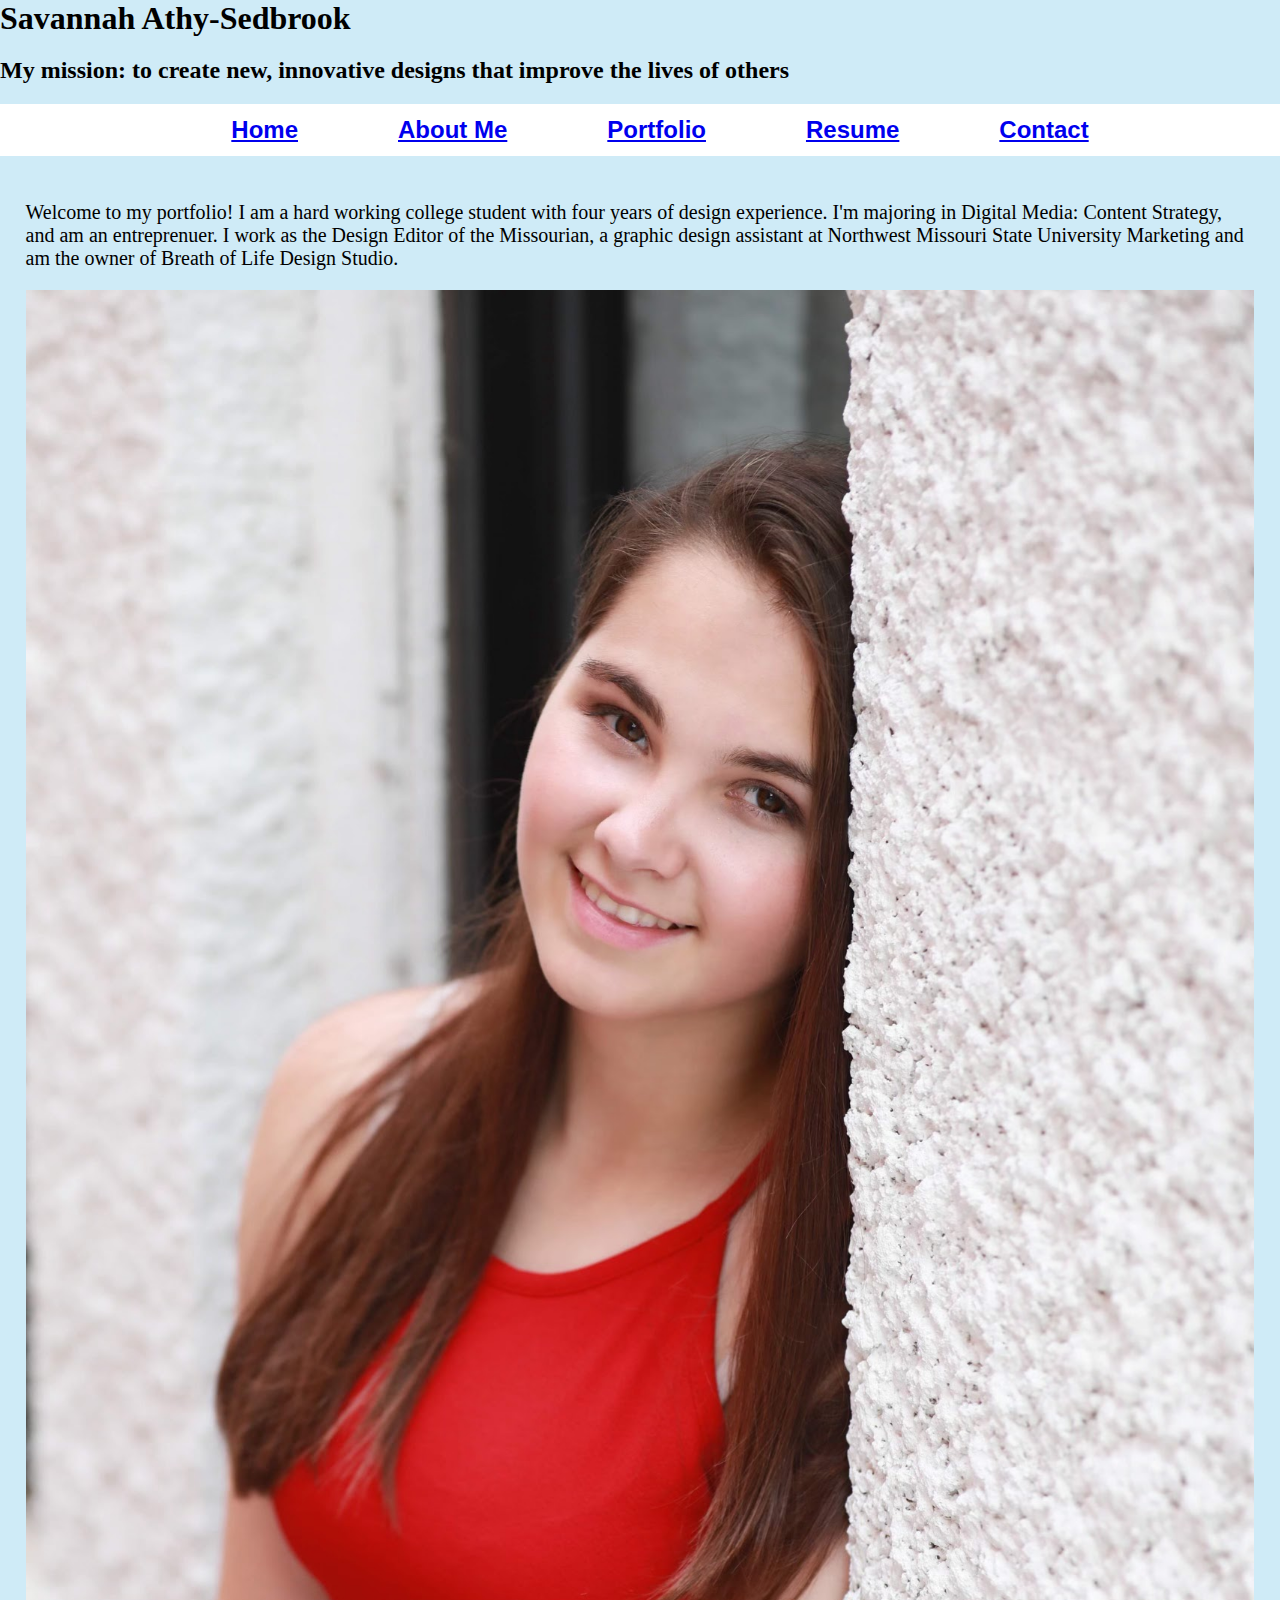
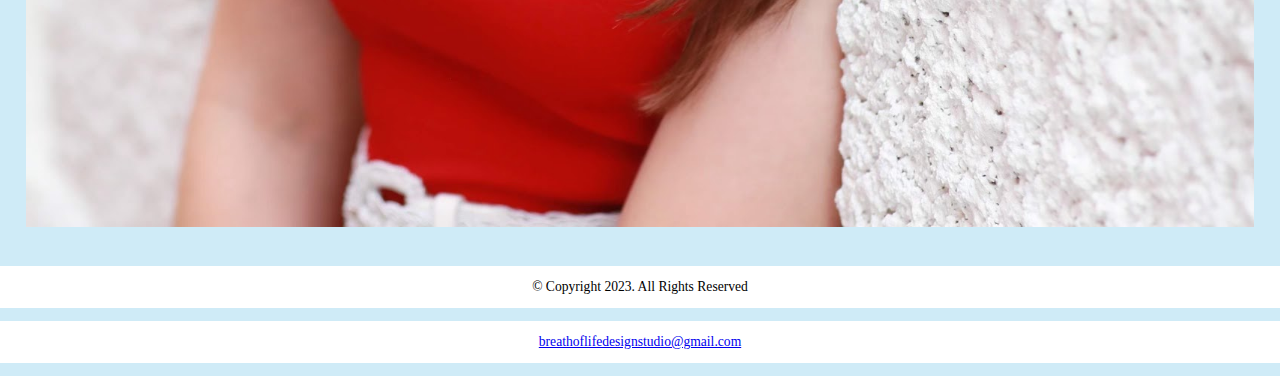
==== index.html @ 715e0b58 "Completed Updates" ====
<!DOCTYPE html>
<!-- Savannah Athy-Sedbrook template.html 6 September 2023 -->
<html lang="en">

<head>
    <title>Savannah's Portfolio</title>
    <meta charset="utf-8">
    <link rel="stylesheet" href="css/styles.css">
</head>

<body>

    <div id="container">

        <header>
            <h1>Savannah Athy-Sedbrook</h1>
            <h2>My mission: to create new, innovative designs that improve the lives of others</h2>
        </header>

        <nav>
            <ul>
                <li><a href="index.html">Home</a></li>
                <li><a href="about.html">About Me</a></li>
                <li><a href="portfolio.html">Portfolio</a></li>
                <li><a href="resume.html">Resume</a></li>
                <li><a href="Contact">Contact</a></li>
            </ul>
        </nav>

        <!-- Use the main area to add the main content of the webpages -->
        <main>

            <div>

                <p>Welcome to my portfolio! I am a hard working college student with four years of design experience. I'm majoring in Digital Media: Content Strategy, and am an entreprenuer. I work as the Design Editor of the Missourian, a graphic design assistant at Northwest Missouri State University Marketing and am the owner of Breath of Life Design Studio.</p>

            </div>
            
            <div>
            <img src=images/IMG_3586.HEIC alt="Headshot of myself">
            </div>

        </main>

        <!-- Use the footer area to add webpage footer content -->
        <footer>

            <p>&copy; Copyright 2023. All Rights Reserved</p>

            <p><a href="mailto:breathoflifedesignstudio@gmail.com">breathoflifedesignstudio@gmail.com</a></p>

        </footer>

    </div>
</body>

</html>
---- css/styles.css ----
/*  Name: Savannah Athy-Sedbrook
    Date: 21 September 2021
    Name of File: stles.css */

/* CSS Reset */
body, header, nav, main, footer, img, h1, h3 {
    margin: 0%;
    padding: 0%;
    border: 0%;
}

/* Style rules for body and images */
body {
    background-color: #cfebf7;
}

img {
    max-width: 100%;
    display: block;
}

/* Style rules for navigation area */
nav {
    background-color: #fff;
}

nav ul {
    list-style: none;
    margin: 0;
    text-align: center;
    text-decoration: none;
}

nav li {
    display: inline-block;
    font-size: 1.5em;
    font-family: Geneva, Arial, sans-serif;
    font-weight: bold;
    text-decoration: none;
}

nav li a {
    display: block;
    font-color: #000;
    padding-top: 0.5em;
    padding-bottom: 0.5em;
    padding-left: 2em;
    padding-right: 2em;
}

/* Style rules for main content */
main {
    padding: 2%;
    font-family: Cambria, "Times New Roman", serif;
}

main p {
    font-size: 1.25em;
}

main h3 {
    padding-top: 2%;
}

main ul {
    list-style: circle;
}

.link {
    color: #4d3319;
    text-decoration: none;
    font-weight: bold;
    font-style: inherit;
}

.action {
    font-size: 1.75em;
    font-weight: bold;
    text-align: center;
}

.text {
    font-size: 15px;
    padding-left: 30%;
    Padding-right: 20%;
    float: right;
}

.img {
    max-width: 25%;
    max-height: 15%
    float: left;
}

.container {
    align-items: center;
    justify-content: center;
}

/* Style rules for footer content */
footer p {
    text-align: center;
    font-size: 0.85em;
    background-color: #fff;
    color: #000;
    padding-top: 1%;
    padding-bottom: 1%;
    padding left: 0%;
    padding-right: 0%;
}
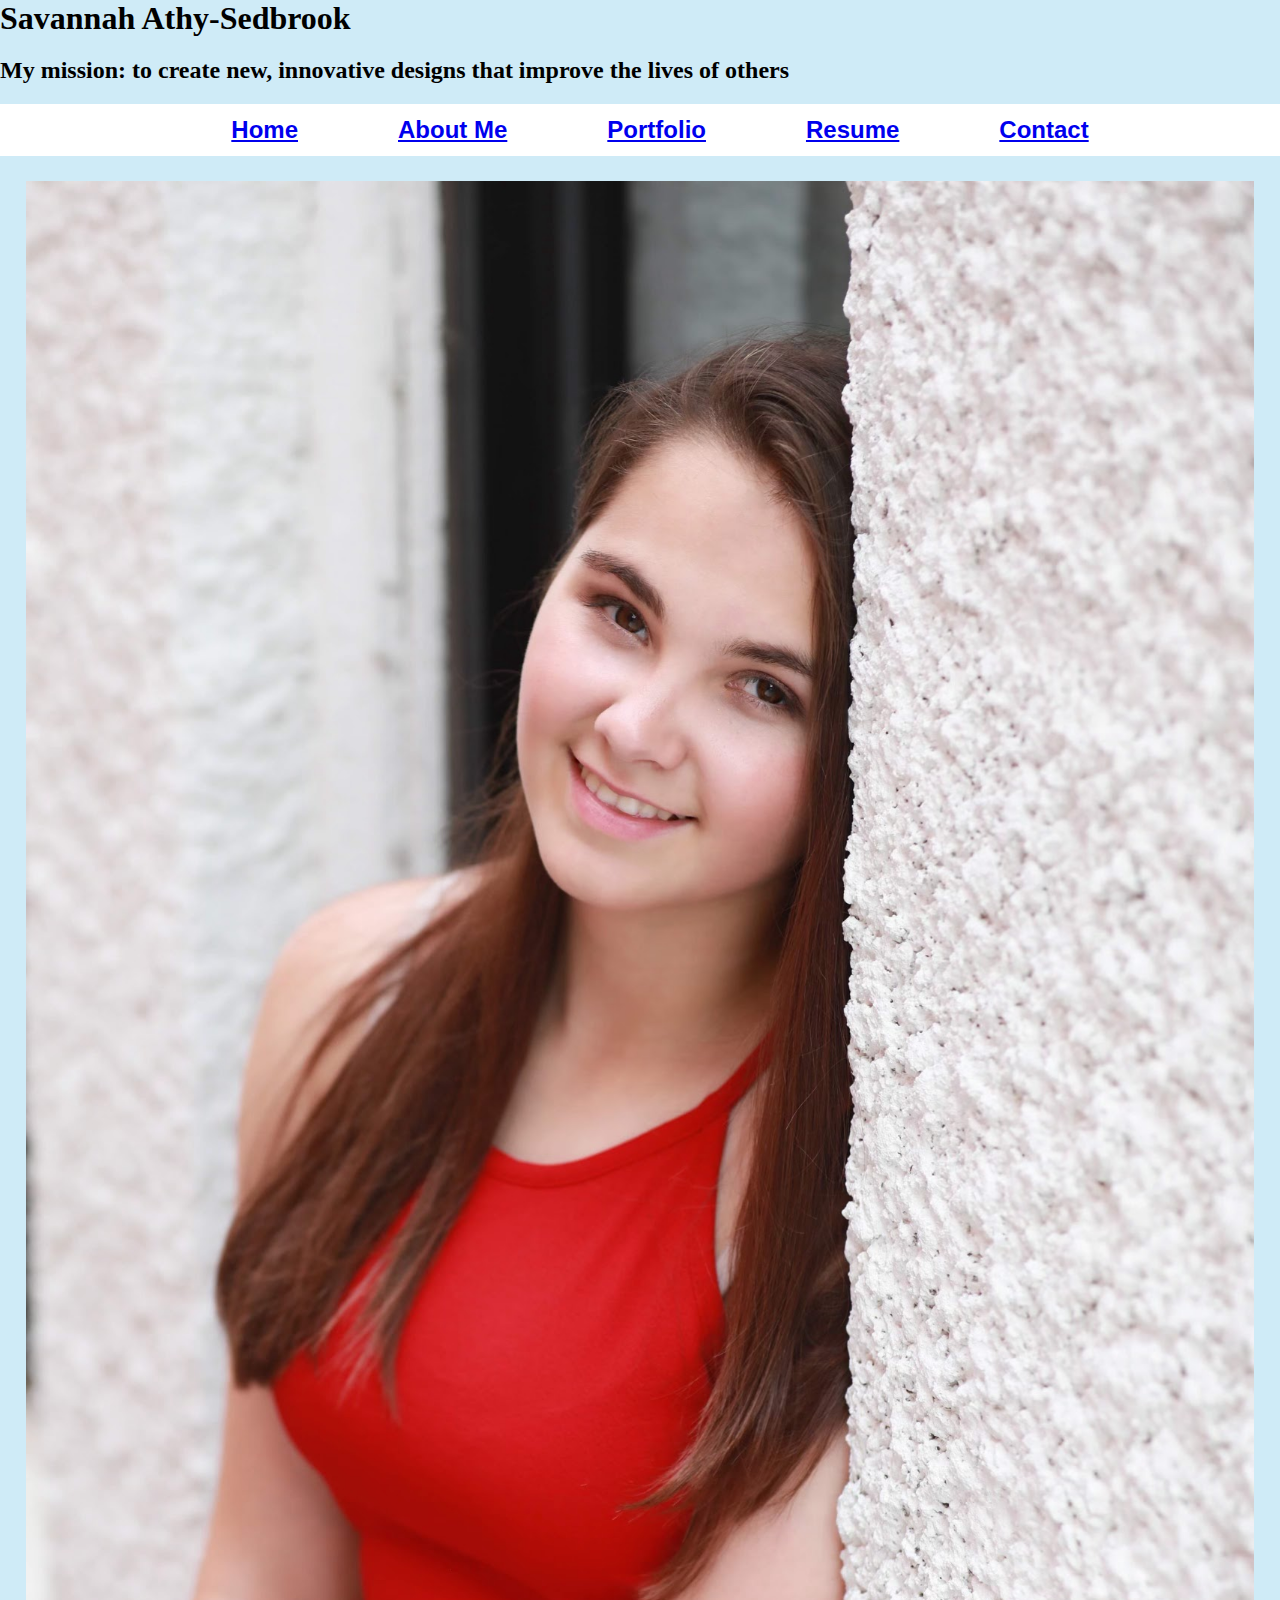
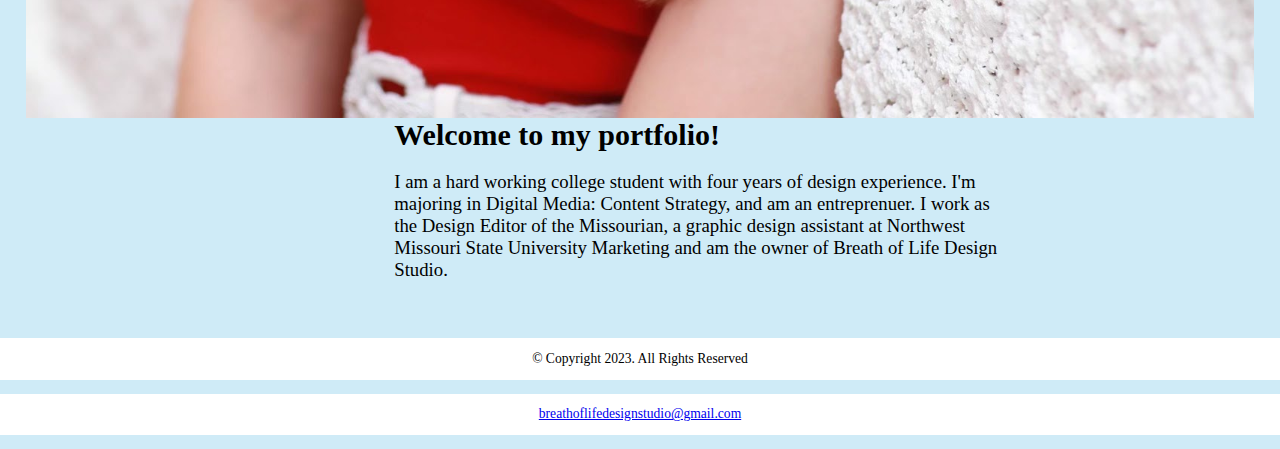
==== commit b2e8bdd1: "Updates" ====
--- a/index.html
+++ b/index.html
@@ -18,6 +18,7 @@
         </header>
 
         <nav>
+            <div class="link">
             <ul>
                 <li><a href="index.html">Home</a></li>
                 <li><a href="about.html">About Me</a></li>
@@ -25,19 +26,21 @@
                 <li><a href="resume.html">Resume</a></li>
                 <li><a href="Contact">Contact</a></li>
             </ul>
+                
         </nav>
 
         <!-- Use the main area to add the main content of the webpages -->
         <main>
 
-            <div>
-
-                <p>Welcome to my portfolio! I am a hard working college student with four years of design experience. I'm majoring in Digital Media: Content Strategy, and am an entreprenuer. I work as the Design Editor of the Missourian, a graphic design assistant at Northwest Missouri State University Marketing and am the owner of Breath of Life Design Studio.</p>
-
+           <div id="container">
+            
+            <div class="img">
+                <img src=images/IMG_3586.HEIC alt="Headshot of myself">
             </div>
-            
-            <div>
-            <img src=images/IMG_3586.HEIC alt="Headshot of myself">
+             <div class="text">
+                <h1>Welcome to my portfolio!</h1>
+                <p>I am a hard working college student with four years of design experience. I'm majoring in Digital Media: Content Strategy, and am an entreprenuer. I work as the Design Editor of the Missourian, a graphic design assistant at Northwest Missouri State University Marketing and am the owner of Breath of Life Design Studio.</p>
+            </div>
             </div>
 
         </main>
--- a/css/styles.css
+++ b/css/styles.css
@@ -83,10 +83,9 @@
     font-size: 15px;
     padding-left: 30%;
     Padding-right: 20%;
-    float: right;
 }
 
-.img {
+#headshot {
     max-width: 25%;
     max-height: 15%
     float: left;
@@ -107,4 +106,5 @@
     padding-bottom: 1%;
     padding left: 0%;
     padding-right: 0%;
+    float: clear;
 }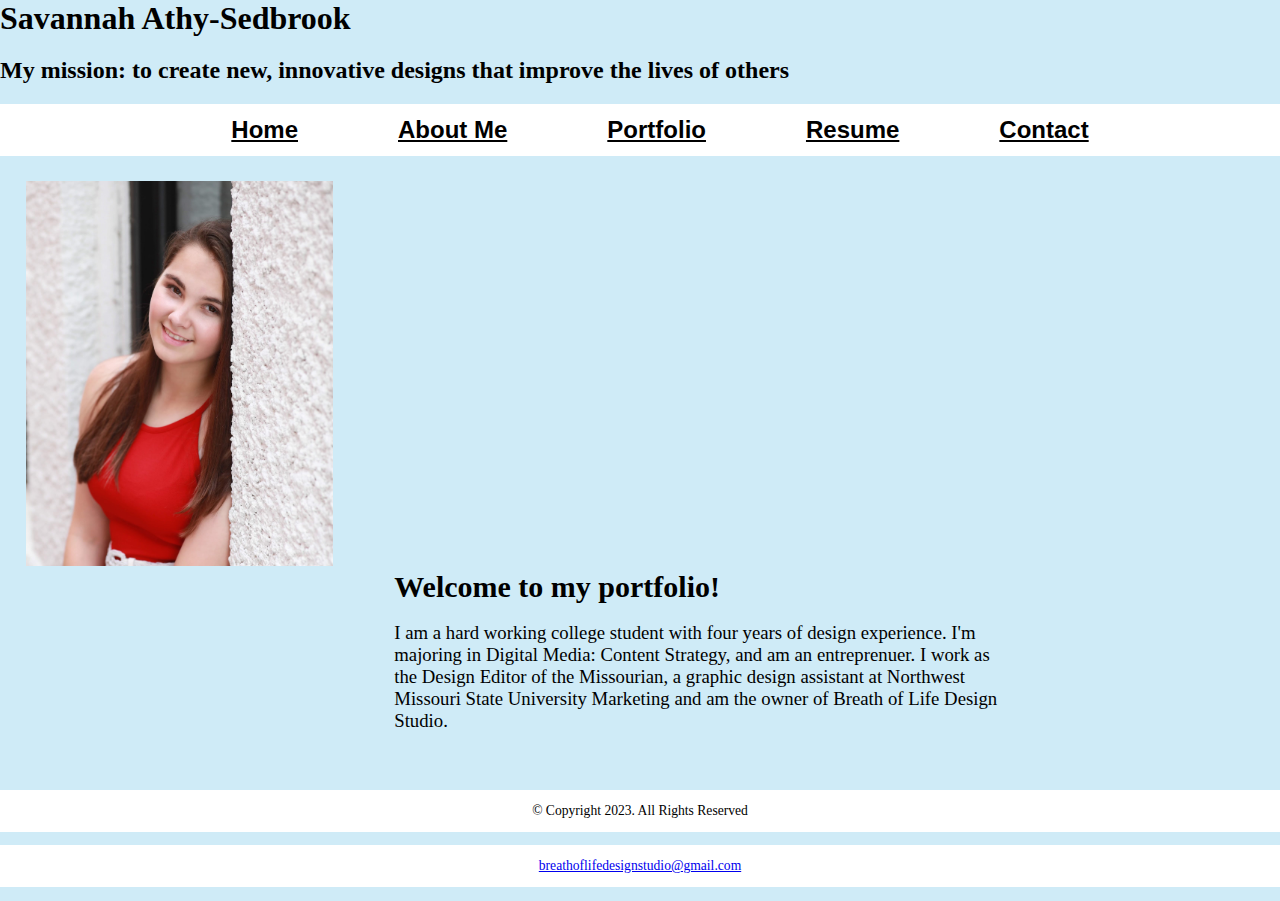
==== commit 82dd531a: "In-class update" ====
--- a/index.html
+++ b/index.html
@@ -26,21 +26,19 @@
                 <li><a href="resume.html">Resume</a></li>
                 <li><a href="Contact">Contact</a></li>
             </ul>
+            </div>
                 
         </nav>
 
         <!-- Use the main area to add the main content of the webpages -->
         <main>
 
-           <div id="container">
             
-            <div class="img">
-                <img src=images/IMG_3586.HEIC alt="Headshot of myself">
-            </div>
+                <img id="headshot" src=images/IMG_3586.HEIC alt="Headshot of myself">
+
              <div class="text">
                 <h1>Welcome to my portfolio!</h1>
                 <p>I am a hard working college student with four years of design experience. I'm majoring in Digital Media: Content Strategy, and am an entreprenuer. I work as the Design Editor of the Missourian, a graphic design assistant at Northwest Missouri State University Marketing and am the owner of Breath of Life Design Studio.</p>
-            </div>
             </div>
 
         </main>
--- a/css/styles.css
+++ b/css/styles.css
@@ -12,11 +12,6 @@
 /* Style rules for body and images */
 body {
     background-color: #cfebf7;
-}
-
-img {
-    max-width: 100%;
-    display: block;
 }
 
 /* Style rules for navigation area */
@@ -41,7 +36,7 @@
 
 nav li a {
     display: block;
-    font-color: #000;
+    color: #000;
     padding-top: 0.5em;
     padding-bottom: 0.5em;
     padding-left: 2em;
@@ -82,18 +77,14 @@
 .text {
     font-size: 15px;
     padding-left: 30%;
-    Padding-right: 20%;
+    padding-right: 20%;
+    display: inline-block;
 }
 
 #headshot {
     max-width: 25%;
     max-height: 15%
     float: left;
-}
-
-.container {
-    align-items: center;
-    justify-content: center;
 }
 
 /* Style rules for footer content */
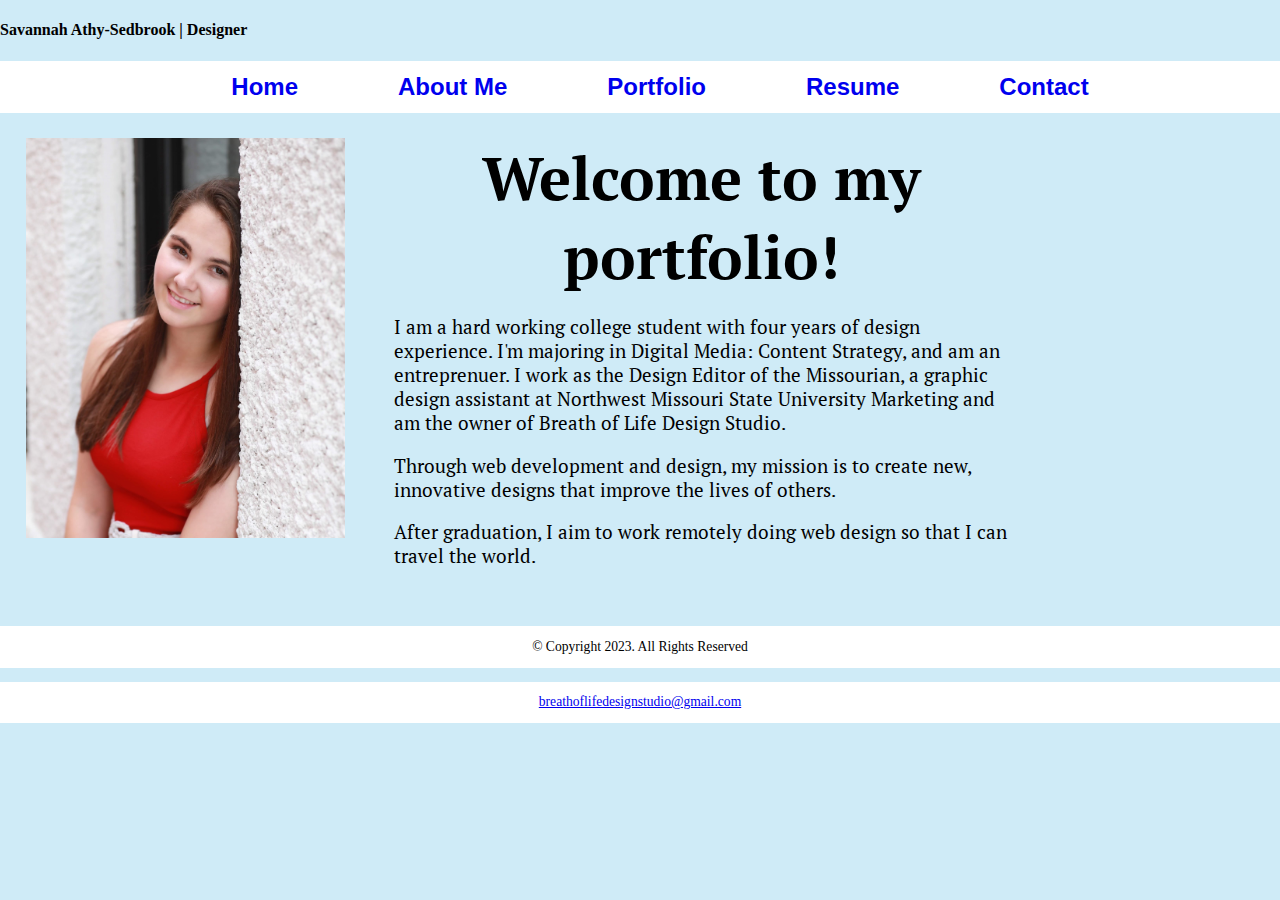
==== commit 1483b964: "Updated Portfolio" ====
--- a/index.html
+++ b/index.html
@@ -5,7 +5,9 @@
 <head>
     <title>Savannah's Portfolio</title>
     <meta charset="utf-8">
+    <meta name="viewport" content="width=device-width, initial-scale=1">
     <link rel="stylesheet" href="css/styles.css">
+    <link href="https://fonts.googleapis.com/css2?family=Emblema+One&family=Lora&family=PT+Serif&display=swap" rel="stylesheet">
 </head>
 
 <body>
@@ -13,8 +15,7 @@
     <div id="container">
 
         <header>
-            <h1>Savannah Athy-Sedbrook</h1>
-            <h2>My mission: to create new, innovative designs that improve the lives of others</h2>
+            <h4>   Savannah Athy-Sedbrook | Designer</h4>
         </header>
 
         <nav>
@@ -24,7 +25,7 @@
                 <li><a href="about.html">About Me</a></li>
                 <li><a href="portfolio.html">Portfolio</a></li>
                 <li><a href="resume.html">Resume</a></li>
-                <li><a href="Contact">Contact</a></li>
+                <li><a href="contact.html">Contact</a></li>
             </ul>
             </div>
                 
@@ -34,12 +35,16 @@
         <main>
 
             
-                <img id="headshot" src=images/IMG_3586.HEIC alt="Headshot of myself">
+                <img class="headshot" src=images/IMG_3586.HEIC alt="Headshot of myself">
 
              <div class="text">
+                 
                 <h1>Welcome to my portfolio!</h1>
                 <p>I am a hard working college student with four years of design experience. I'm majoring in Digital Media: Content Strategy, and am an entreprenuer. I work as the Design Editor of the Missourian, a graphic design assistant at Northwest Missouri State University Marketing and am the owner of Breath of Life Design Studio.</p>
+                 <p>Through web development and design, my mission is to create new, innovative designs that improve the lives of others.</p>
+                 <p>After graduation, I aim to work remotely doing web design so that I can travel the world.</p>
             </div>
+            
 
         </main>
 
--- a/css/styles.css
+++ b/css/styles.css
@@ -3,7 +3,14 @@
     Name of File: stles.css */
 
 /* CSS Reset */
-body, header, nav, main, footer, img, h1, h3 {
+body,
+header,
+nav,
+main,
+footer,
+img,
+h1,
+h3 {
     margin: 0%;
     padding: 0%;
     border: 0%;
@@ -20,10 +27,9 @@
 }
 
 nav ul {
-    list-style: none;
+    list-style-type: none;
+    text-align: center;
     margin: 0;
-    text-align: center;
-    text-decoration: none;
 }
 
 nav li {
@@ -31,22 +37,32 @@
     font-size: 1.5em;
     font-family: Geneva, Arial, sans-serif;
     font-weight: bold;
-    text-decoration: none;
 }
 
 nav li a {
     display: block;
-    color: #000;
     padding-top: 0.5em;
     padding-bottom: 0.5em;
     padding-left: 2em;
     padding-right: 2em;
+    text-decoration: none;
+}
+
+/* Show mobile class, hide tablet-desktop class */
+.mobile {
+    display: block;
+    align-items: center;
+    align-content: center;
+}
+
+.tablet-desktop {
+    display: none;
 }
 
 /* Style rules for main content */
 main {
     padding: 2%;
-    font-family: Cambria, "Times New Roman", serif;
+    font-family: 'PT Serif', serif;
 }
 
 main p {
@@ -58,7 +74,15 @@
 }
 
 main ul {
-    list-style: circle;
+    list-style: none;
+    text-decoration: none;
+    font-size: 2em
+}
+
+h1 {
+    font-weight: bold;
+    font-size: 4em;
+    text-align: center
 }
 
 .link {
@@ -78,13 +102,21 @@
     font-size: 15px;
     padding-left: 30%;
     padding-right: 20%;
-    display: inline-block;
 }
 
-#headshot {
-    max-width: 25%;
-    max-height: 15%
+.container {
+    align-content: center;
+}
+
+.headshot {
+    max-width: 26%;
+    max-height: 15%;
     float: left;
+    padding-right: 2%;
+}
+
+.hide {
+    color: #cfebf7;
 }
 
 /* Style rules for footer content */
@@ -98,4 +130,4 @@
     padding left: 0%;
     padding-right: 0%;
     float: clear;
-}+}
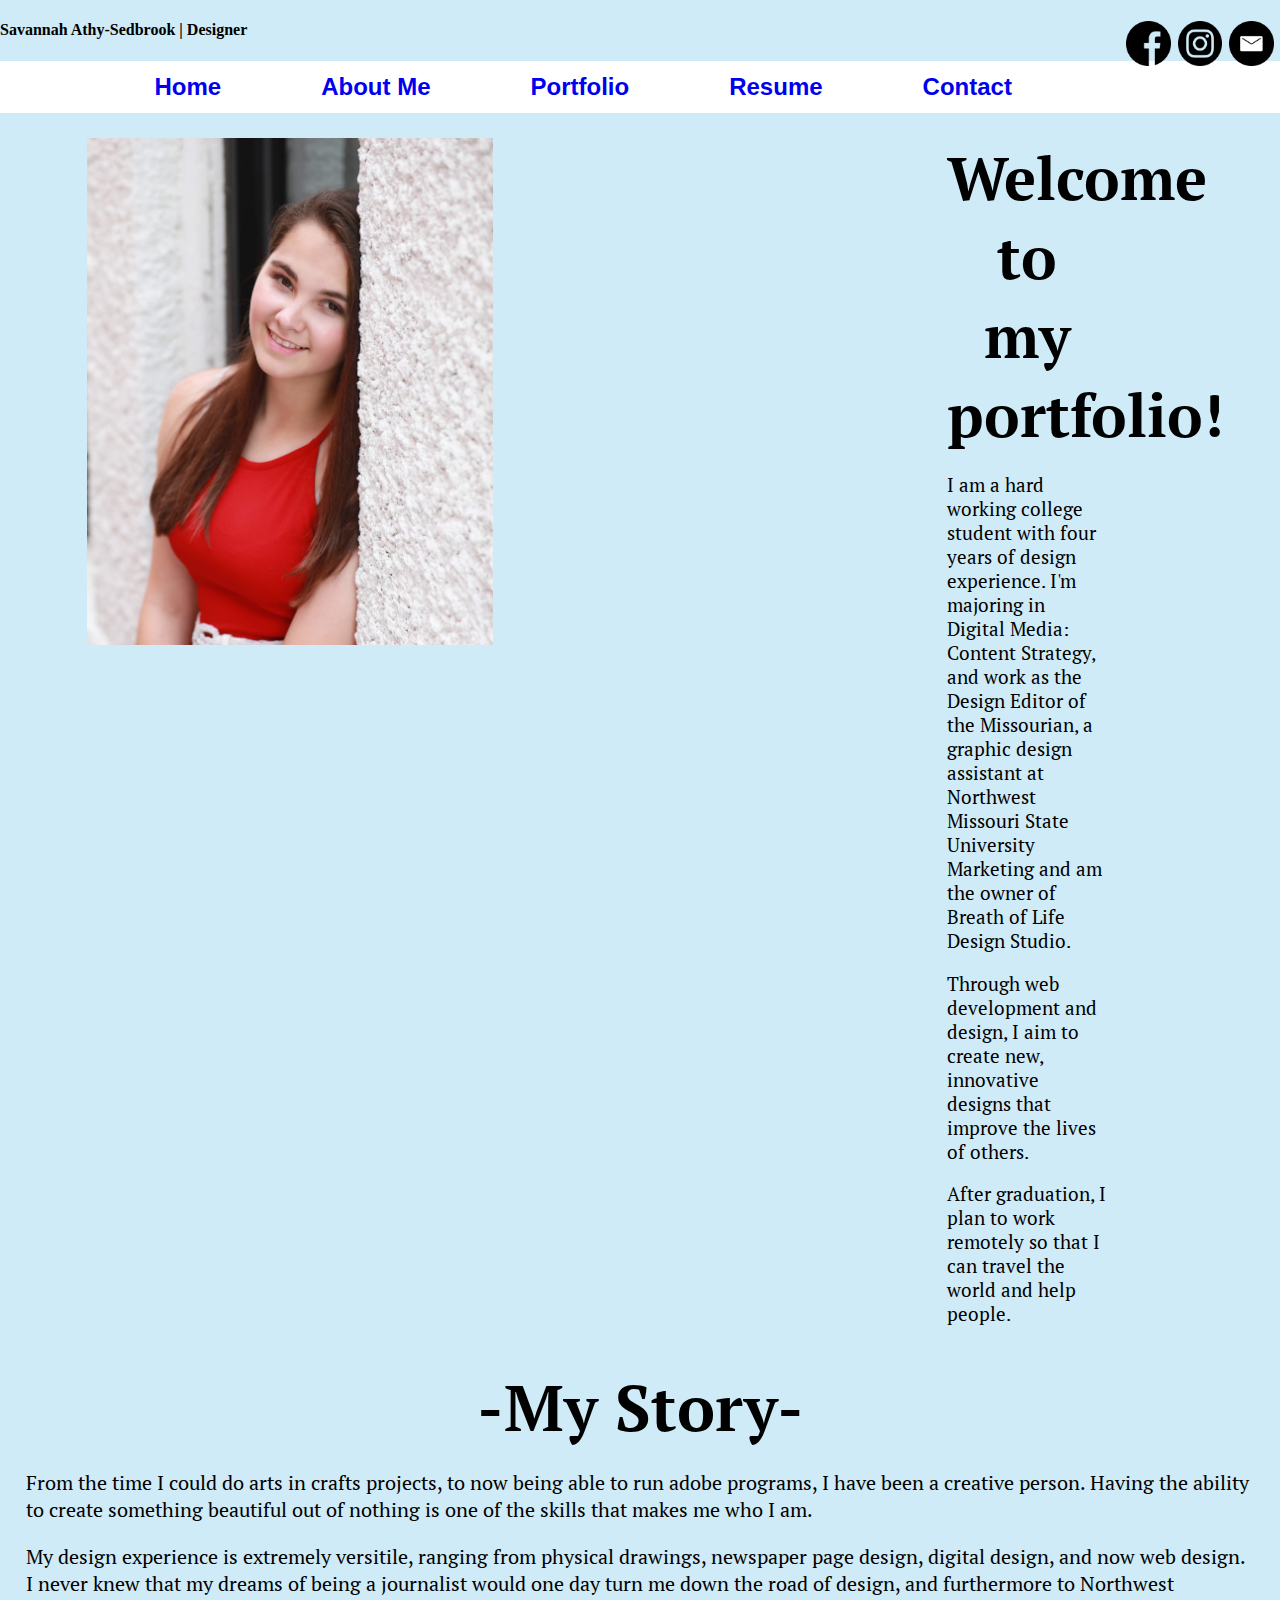
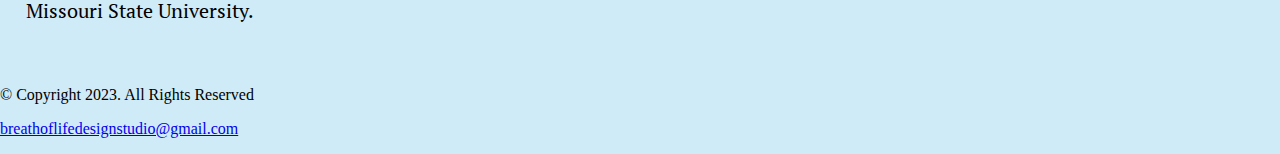
==== commit ececb98e: "Updated and fixed my Portfolio" ====
--- a/index.html
+++ b/index.html
@@ -15,6 +15,9 @@
     <div id="container">
 
         <header>
+            <a href="mailto: breathoflifedesignstudio@gmail.com"><img class="social" src="images/4550857_email_gmail_mail_sending_yahoo_icon.png" ></a>
+            <a href="https://www.instagram.com/breathoflifedesignstudio/"><img class="social" src="images/5279112_camera_instagram_social%20media_instagram%20logo_icon.png"> </a>
+            <a href="https://www.facebook.com/BreathOfLifeDesignStudio"><img class="social" src="images/facebook_1384005.png"></a>
             <h4>   Savannah Athy-Sedbrook | Designer</h4>
         </header>
 
@@ -40,9 +43,17 @@
              <div class="text">
                  
                 <h1>Welcome to my portfolio!</h1>
-                <p>I am a hard working college student with four years of design experience. I'm majoring in Digital Media: Content Strategy, and am an entreprenuer. I work as the Design Editor of the Missourian, a graphic design assistant at Northwest Missouri State University Marketing and am the owner of Breath of Life Design Studio.</p>
-                 <p>Through web development and design, my mission is to create new, innovative designs that improve the lives of others.</p>
-                 <p>After graduation, I aim to work remotely doing web design so that I can travel the world.</p>
+                <p>I am a hard working college student with four years of design experience. I'm majoring in Digital Media: Content Strategy, and work as the Design Editor of the Missourian, a graphic design assistant at Northwest Missouri State University Marketing and am the owner of Breath of Life Design Studio.</p>
+                 <p>Through web development and design, I aim to create new, innovative designs that improve the lives of others.</p>
+                 <p>After graduation, I plan to work remotely so that I can travel the world and help people.</p>
+            </div>
+            
+            <div id="tablet-desktop">
+                <p>     </p>
+            <h1> -My Story-</h1>
+            <p>From the time I could do arts in crafts projects, to now being able to run adobe programs, I have been a creative person. Having the ability to create something beautiful out of nothing is one of the skills that makes me who I am. </p>
+            
+            <p>My design experience is extremely versitile, ranging from physical drawings, newspaper page design, digital design, and now web design. I never knew that my dreams of being a journalist would one day turn me down the road of design, and furthermore to Northwest Missouri State University.</p>
             </div>
             
 
--- a/css/styles.css
+++ b/css/styles.css
@@ -21,6 +21,19 @@
     background-color: #cfebf7;
 }
 
+/* Style rules for mobile viewport */
+
+/* Style rules to show mobile class and hide tablet-desktop class */
+.mobile {
+    display: block;
+    align-items: center;
+    align-content: center;
+}
+
+.tablet-desktop {
+    display: none;
+}
+
 /* Style rules for navigation area */
 nav {
     background-color: #fff;
@@ -33,14 +46,18 @@
 }
 
 nav li {
-    display: inline-block;
     font-size: 1.5em;
     font-family: Geneva, Arial, sans-serif;
     font-weight: bold;
+    border-top: 1px solid #000;
+}
+
+nav li:first-child {
+    border-top: none;
 }
 
 nav li a {
-    display: block;
+    display: inline-block;
     padding-top: 0.5em;
     padding-bottom: 0.5em;
     padding-left: 2em;
@@ -48,15 +65,9 @@
     text-decoration: none;
 }
 
-/* Show mobile class, hide tablet-desktop class */
-.mobile {
-    display: block;
-    align-items: center;
-    align-content: center;
-}
-
-.tablet-desktop {
-    display: none;
+nav li a:hover {
+    color: #fff;
+    background-color: #cfebf7;
 }
 
 /* Style rules for main content */
@@ -76,7 +87,7 @@
 main ul {
     list-style: none;
     text-decoration: none;
-    font-size: 2em
+    font-size: 1.25em
 }
 
 h1 {
@@ -92,42 +103,151 @@
     font-style: inherit;
 }
 
+selector:pseudo-class {
+    property: value;
+}
+
+.social {
+    max-width: 4%;
+    max-height: 4%;
+    float: right;
+    padding-bottom: 2%;
+    padding-right: .5%;
+}
+
 .action {
     font-size: 1.75em;
     font-weight: bold;
     text-align: center;
 }
 
+.container {
+    align-content: center;
+    max-width: 80%;
+    margin: auto;
+}
+
+.headshot {
+    max-height: 60%;
+    max-width: 60%;
+    align-content: center;
+}
+
+.photo {
+    max-width: 60%;
+    max-height: 60%;
+    float: center;
+}
+
 .text {
     font-size: 15px;
-    padding-left: 30%;
-    padding-right: 20%;
-}
-
-.container {
-    align-content: center;
-}
-
-.headshot {
-    max-width: 26%;
-    max-height: 15%;
-    float: left;
-    padding-right: 2%;
-}
-
-.hide {
-    color: #cfebf7;
+    padding-left: 12%;
+    padding-right: 12%;
+    align-content: center;
+}
+
+#project1,
+#project2 {
+    max-width: 80%;
+    align-content: center;
+    /* max-height: 15%; */
+}
 }
 
 /* Style rules for footer content */
-footer p {
+
+footer {
     text-align: center;
     font-size: 0.85em;
     background-color: #fff;
     color: #000;
-    padding-top: 1%;
-    padding-bottom: 1%;
-    padding left: 0%;
-    padding-right: 0%;
-    float: clear;
-}
+    padding: 1% 0;
+}
+
+* {
+    box-sizing: border-box
+}
+
+/* Media Query for Tablet Viewport */
+@media screen and (min-width: 620px),
+print {
+    .tablet-desktop {
+        display: block;
+    }
+
+    .mobile {
+        display: none;
+    }
+
+    /* Tablet Viewport: Style Rules for nav area */
+    nav li {
+        border-top: none;
+        display: inline-block;
+    }
+
+    .headshot {
+        max-width: 40%;
+        max-height: 80%;
+        float: left;
+        padding-right: 2%;
+        padding-left: 5%;
+    }
+
+    .text {
+        font-size: 15px;
+        padding-left: 35%;
+        padding-right: 12%;
+    }
+
+    .photo {
+        max-width: 33%;
+        max-height: 35%;
+        float: left;
+        padding-right: 2%;
+    }
+
+    #project1,
+    #project2 {
+        max-width: 80%;
+        /* max-height: 15%; */
+    }
+
+    .column {
+        float: left;
+        width: 50%;
+        padding: 10px;
+    }
+
+    .row:after {
+        content: "";
+        display: table;
+        clear: both;
+
+    }
+
+}
+
+/* Media Query for large Desktop Viewports */
+@media screen and (min-width: 1921px) {}
+
+/* Media Query for Desktop Viewport */
+@media screen and (min-width: 1000px),
+print {
+    nav li {
+        font-size: 1.5em;
+    }
+
+    nav li a:hover {
+        color: #fff;
+        background-color: #cfebf7;
+    }
+}
+
+/* Media Query for Print */
+@media print {
+
+    body {
+        background-color: #fff;
+        color: #000;
+    }
+}
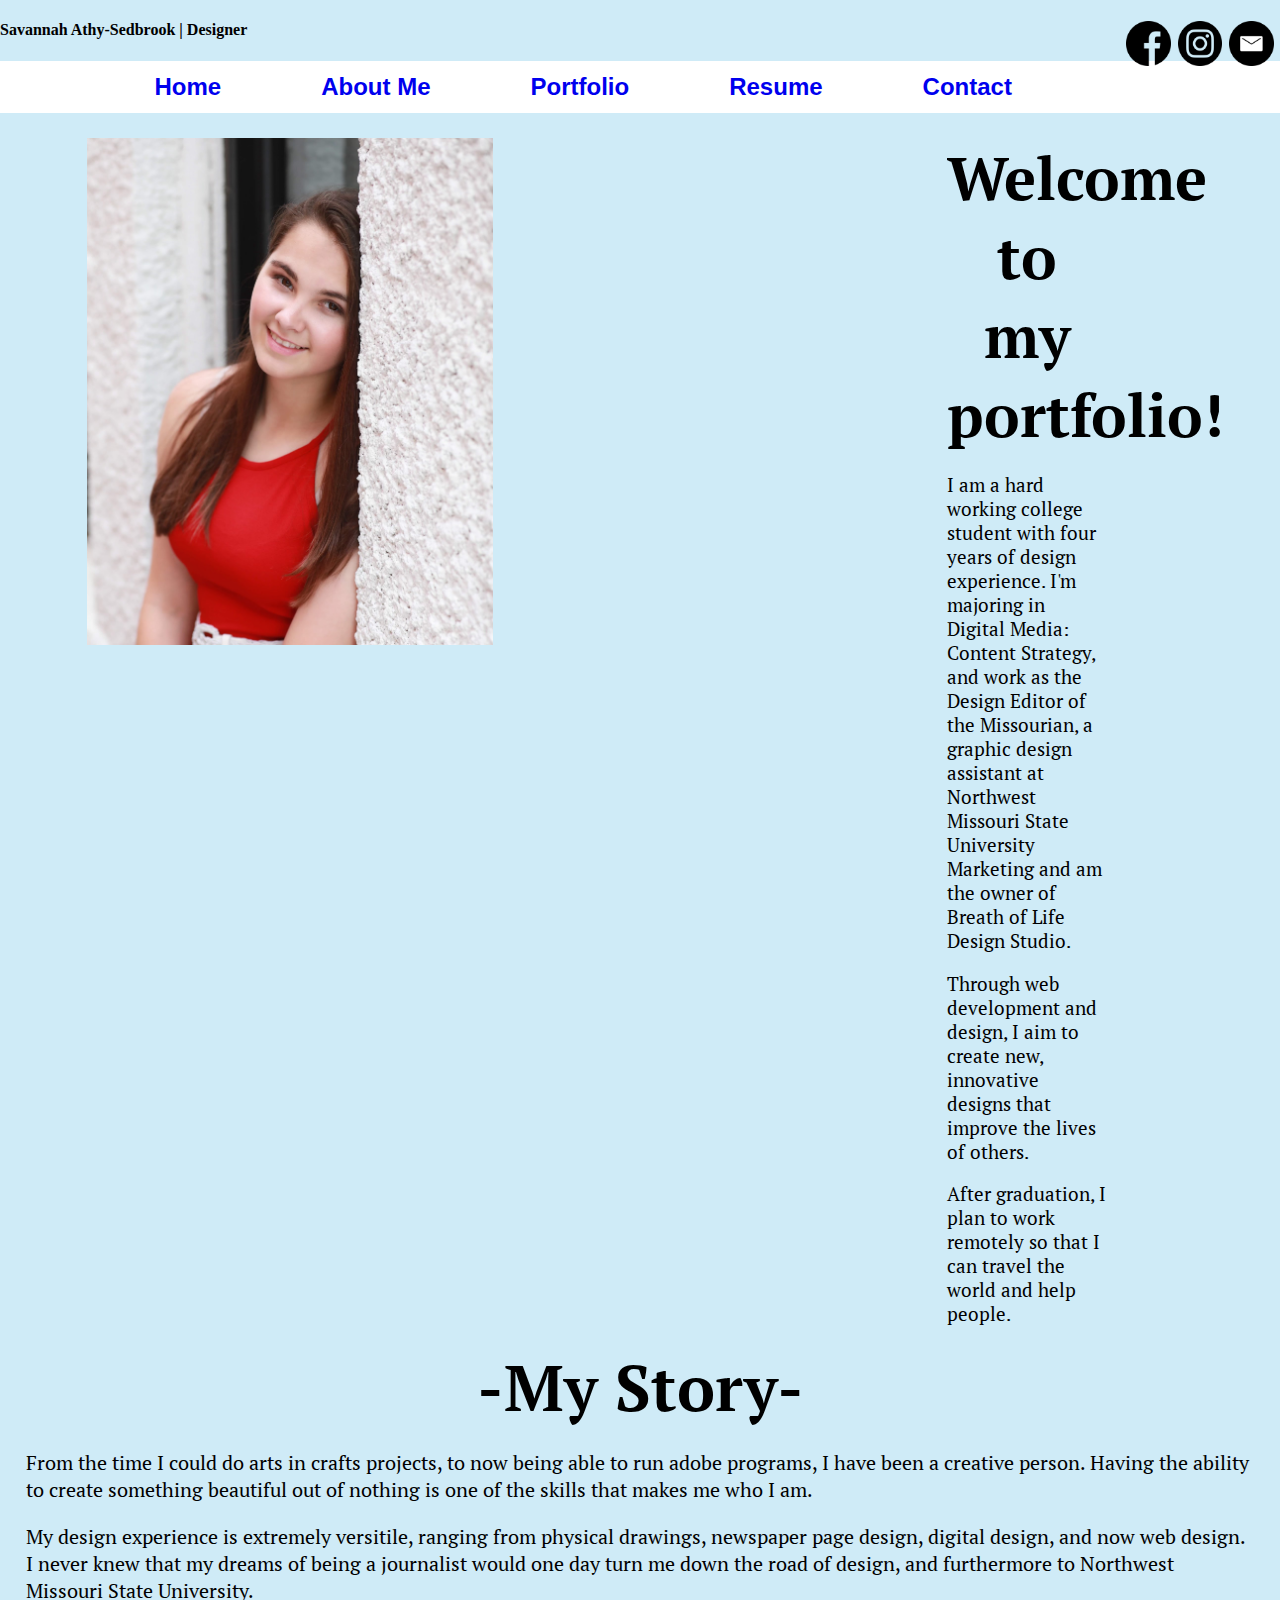
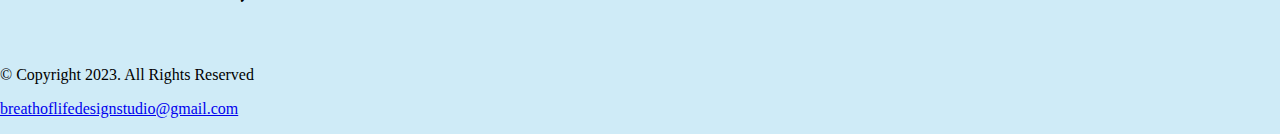
==== commit 0edc812e: "More Updates" ====
--- a/index.html
+++ b/index.html
@@ -48,8 +48,8 @@
                  <p>After graduation, I plan to work remotely so that I can travel the world and help people.</p>
             </div>
             
-            <div id="tablet-desktop">
-                <p>     </p>
+            <div class="tablet-desktop">
+                
             <h1> -My Story-</h1>
             <p>From the time I could do arts in crafts projects, to now being able to run adobe programs, I have been a creative person. Having the ability to create something beautiful out of nothing is one of the skills that makes me who I am. </p>
             
--- a/css/styles.css
+++ b/css/styles.css
@@ -63,6 +63,7 @@
     padding-left: 2em;
     padding-right: 2em;
     text-decoration: none;
+    text-decoration-color: #000;
 }
 
 nav li a:hover {
@@ -97,7 +98,7 @@
 }
 
 .link {
-    color: #4d3319;
+    color: #000;
     text-decoration: none;
     font-weight: bold;
     font-style: inherit;
@@ -187,7 +188,7 @@
 
     .headshot {
         max-width: 40%;
-        max-height: 80%;
+        max-height: 60%;
         float: left;
         padding-right: 2%;
         padding-left: 5%;
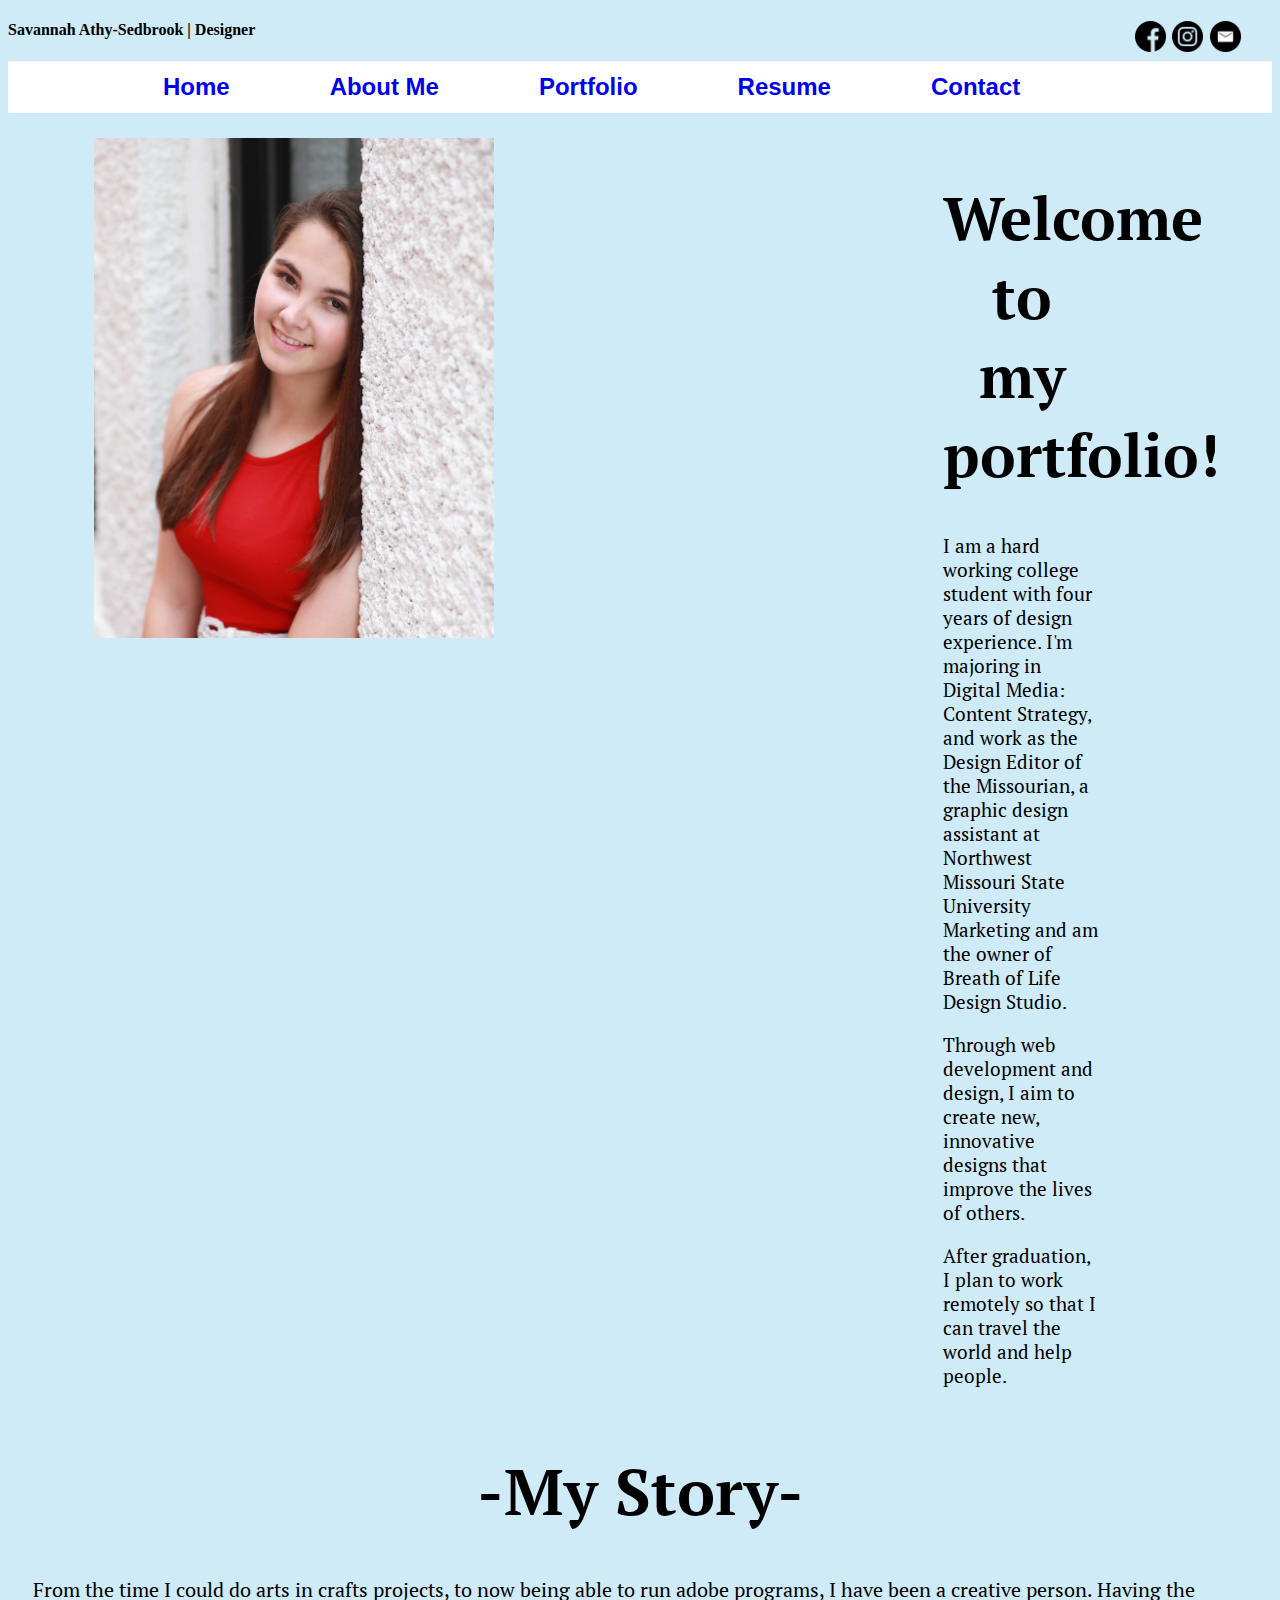
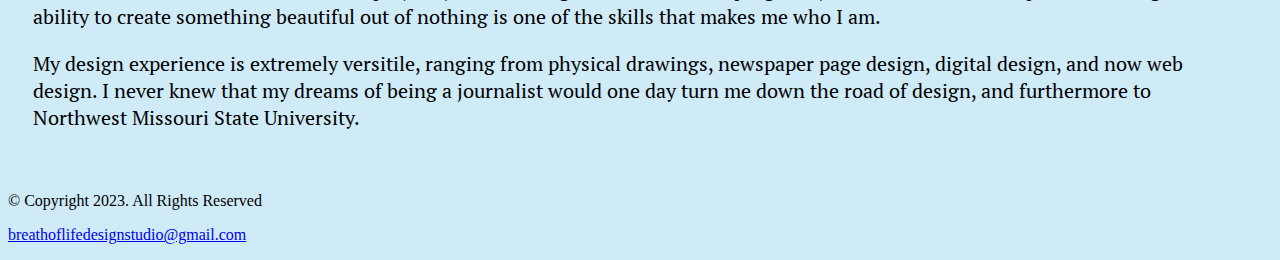
==== commit ee24ff40: "Updates" ====
--- a/index.html
+++ b/index.html
@@ -15,9 +15,9 @@
     <div id="container">
 
         <header>
-            <a href="mailto: breathoflifedesignstudio@gmail.com"><img class="social" src="images/4550857_email_gmail_mail_sending_yahoo_icon.png" ></a>
-            <a href="https://www.instagram.com/breathoflifedesignstudio/"><img class="social" src="images/5279112_camera_instagram_social%20media_instagram%20logo_icon.png"> </a>
-            <a href="https://www.facebook.com/BreathOfLifeDesignStudio"><img class="social" src="images/facebook_1384005.png"></a>
+            <a href="mailto:breathoflifedesignstudio@gmail.com"><img class="social" src="images/4550857_email_gmail_mail_sending_yahoo_icon.png" alt="email icon"></a>
+            <a href="https://www.instagram.com/breathoflifedesignstudio/"><img class="social" src="images/5279112_camera_instagram_social%20media_instagram%20logo_icon.png" alt="instagram icon"> </a>
+            <a href="https://www.facebook.com/BreathOfLifeDesignStudio"><img class="social" src="images/facebook_1384005.png" alt="facebook icon"></a>
             <h4>   Savannah Athy-Sedbrook | Designer</h4>
         </header>
 
--- a/css/styles.css
+++ b/css/styles.css
@@ -1,6 +1,9 @@
 /*  Name: Savannah Athy-Sedbrook
     Date: 21 September 2021
     Name of File: stles.css */
+
+<!DOCTYPE html>
+<html lang="en">
 
 /* CSS Reset */
 body,
@@ -34,6 +37,11 @@
     display: none;
 }
 
+/* Style rules for header area */
+header {
+    padding-right: 2%;
+}
+
 /* Style rules for navigation area */
 nav {
     background-color: #fff;
@@ -109,10 +117,10 @@
 }
 
 .social {
-    max-width: 4%;
-    max-height: 4%;
+    max-width: 3%;
+    max-height: 3%;
     float: right;
-    padding-bottom: 2%;
+    padding-bottom: 5%;
     padding-right: .5%;
 }
 
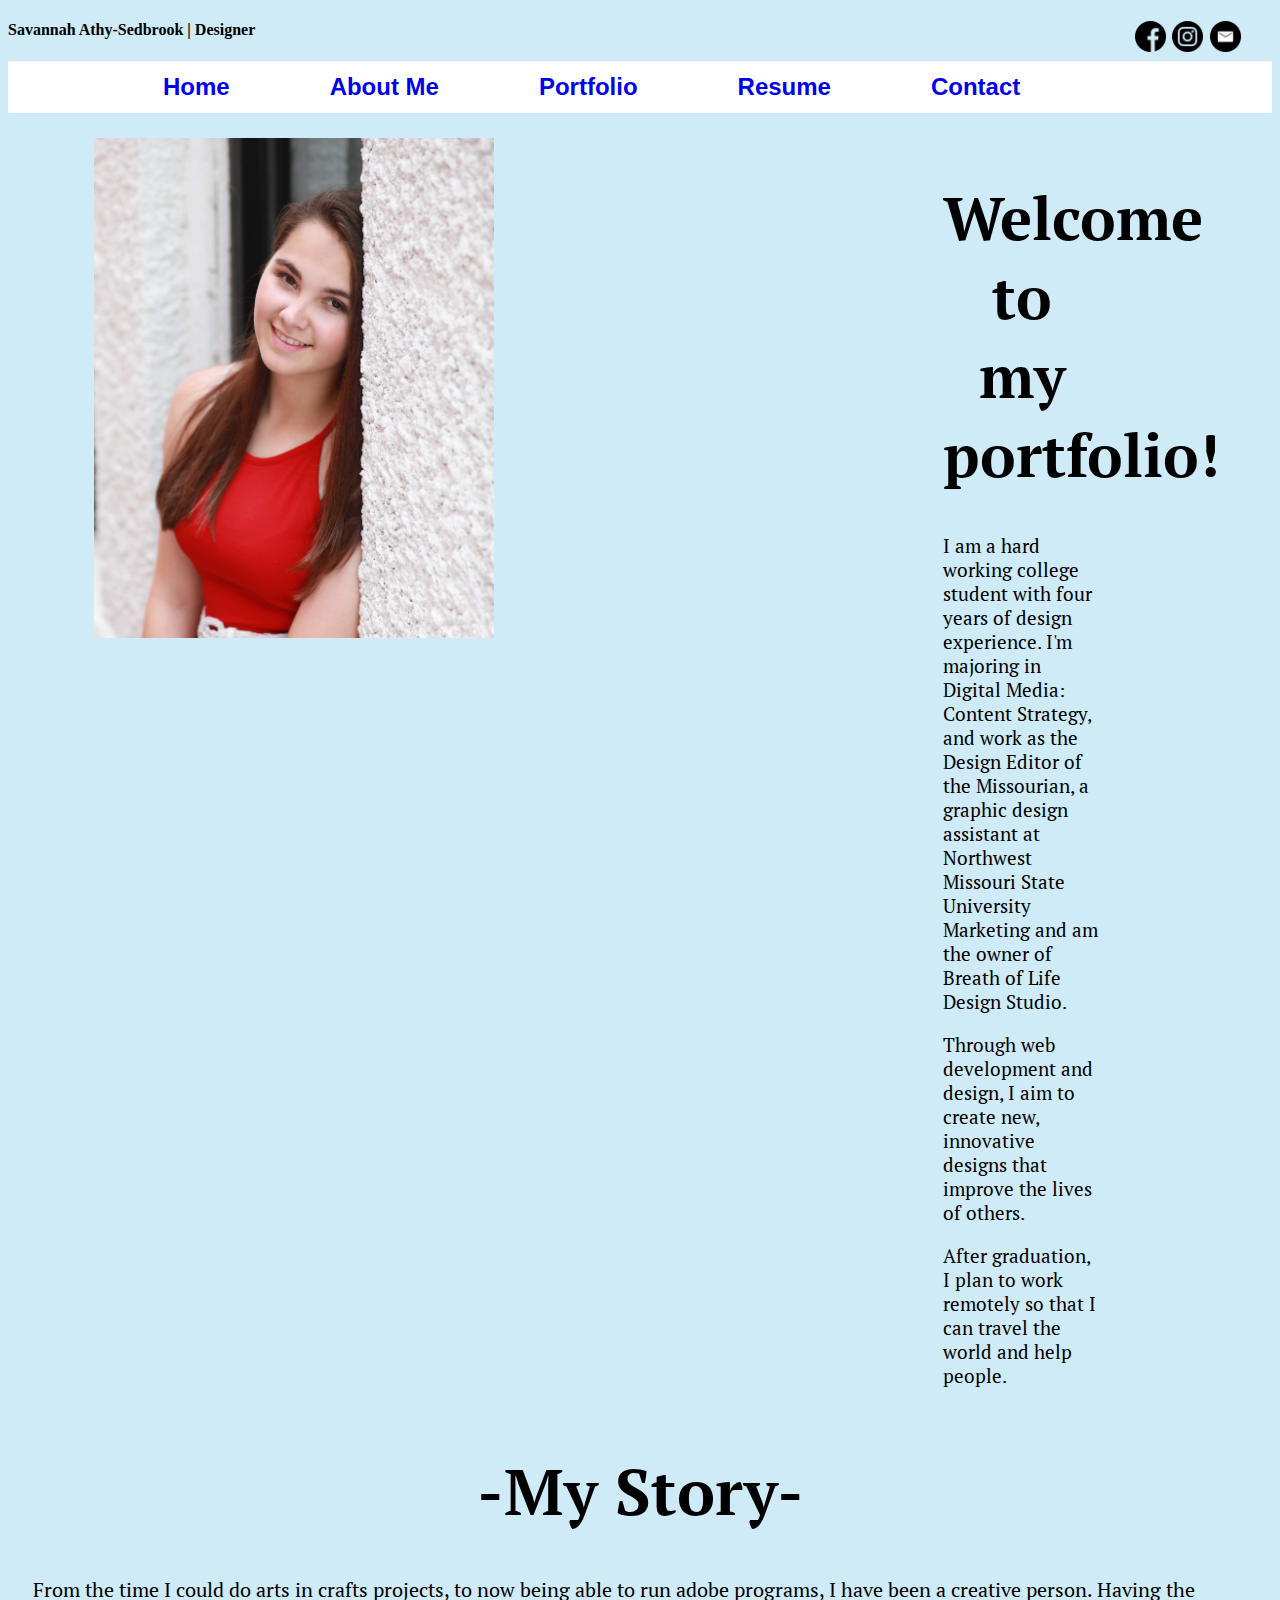
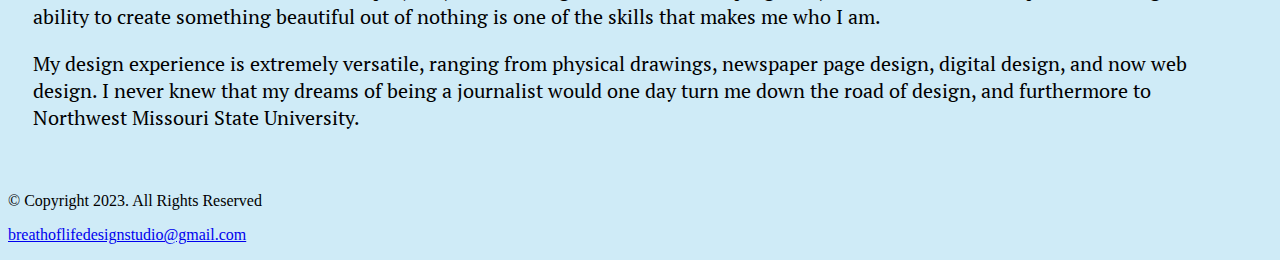
==== commit effe2342: "Update" ====
--- a/index.html
+++ b/index.html
@@ -53,7 +53,7 @@
             <h1> -My Story-</h1>
             <p>From the time I could do arts in crafts projects, to now being able to run adobe programs, I have been a creative person. Having the ability to create something beautiful out of nothing is one of the skills that makes me who I am. </p>
             
-            <p>My design experience is extremely versitile, ranging from physical drawings, newspaper page design, digital design, and now web design. I never knew that my dreams of being a journalist would one day turn me down the road of design, and furthermore to Northwest Missouri State University.</p>
+            <p>My design experience is extremely versatile, ranging from physical drawings, newspaper page design, digital design, and now web design. I never knew that my dreams of being a journalist would one day turn me down the road of design, and furthermore to Northwest Missouri State University.</p>
             </div>
             
 
